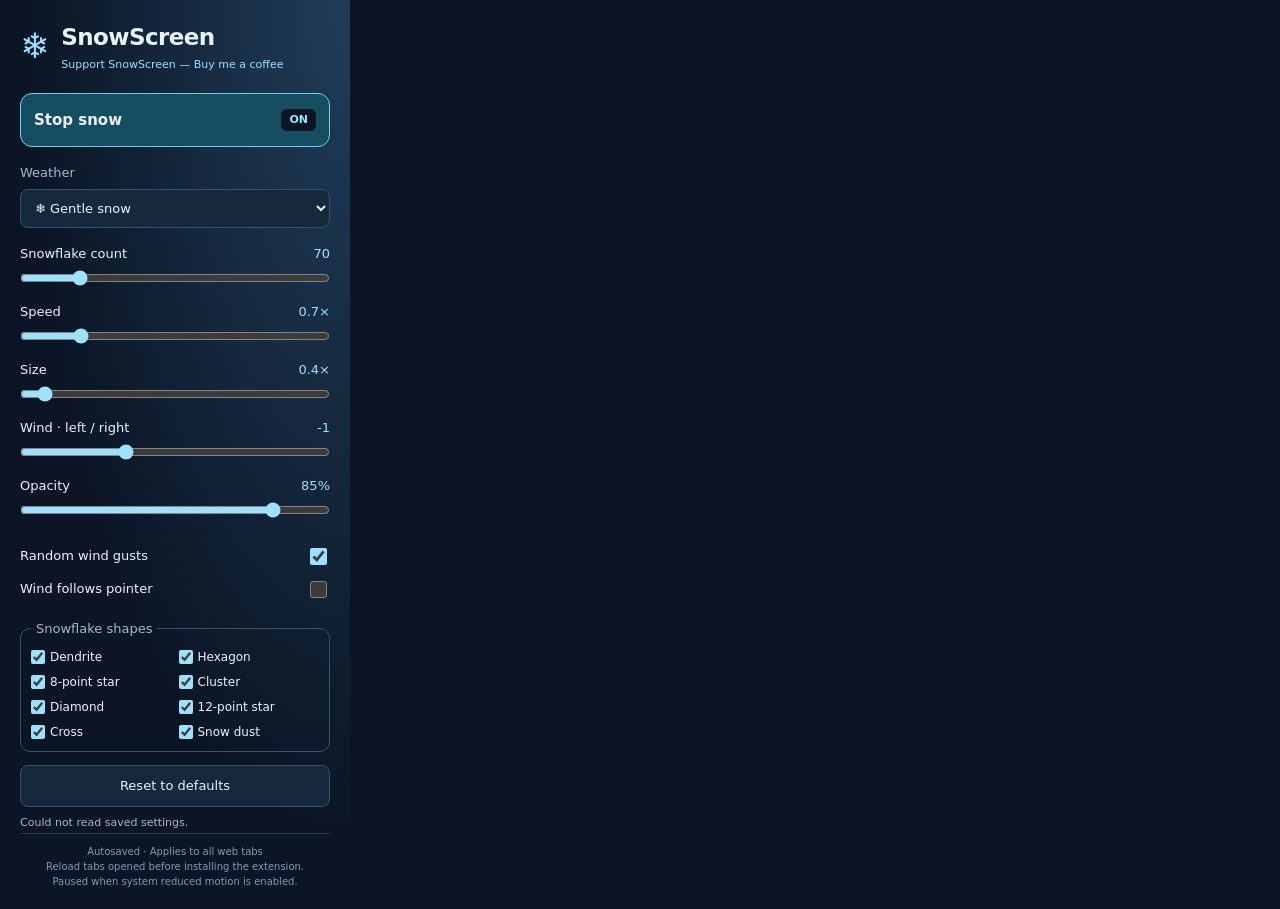
==== web/extension/popup.html @ 16463d27 "create chrome extension" ====
<!doctype html>
<html lang="en">
<head>
  <meta charset="utf-8">
  <meta name="viewport" content="width=device-width, initial-scale=1">
  <title>SnowScreen</title>
  <link rel="stylesheet" href="popup.css">
</head>
<body>
  <header><span class="logo" aria-hidden="true">❄</span><div><h1>SnowScreen</h1><p><a class="donate" href="https://buymeacoffee.com/hoangbinha7" target="_blank" rel="noopener noreferrer">Support SnowScreen — Buy me a coffee</a></p></div></header>
  <main>
    <button id="enabled" class="power" type="button" aria-pressed="false" disabled><span id="power-label">Start snow</span><span id="power-state">OFF</span></button>
    <label class="field" for="preset">Weather</label>
    <select id="preset"><option value="gentle">❄ Gentle snow</option><option value="blizzard">🌨 Blizzard</option><option value="magical">✨ Magical</option><option value="custom">Custom</option></select>
    <div class="sliders">
      <label for="count">Snowflake count <output id="count-value"></output></label><input id="count" type="range" min="10" max="350" step="1">
      <label for="speed">Speed <output id="speed-value"></output></label><input id="speed" type="range" min="0.2" max="3" step="0.1">
      <label for="size">Size <output id="size-value"></output></label><input id="size" type="range" min="0.3" max="2" step="0.1">
      <label for="wind">Wind · left / right <output id="wind-value"></output></label><input id="wind" type="range" min="-3" max="3" step="0.1">
      <label for="opacity">Opacity <output id="opacity-value"></output></label><input id="opacity" type="range" min="0.1" max="1" step="0.05">
    </div>
    <label class="option">Random wind gusts <input id="gusts" type="checkbox"></label>
    <label class="option">Wind follows pointer <input id="pointerWind" type="checkbox"></label>
    <fieldset><legend>Snowflake shapes</legend><div class="shapes">
      <label><input type="checkbox" name="shape" value="0"> Dendrite</label><label><input type="checkbox" name="shape" value="1"> Hexagon</label>
      <label><input type="checkbox" name="shape" value="2"> 8-point star</label><label><input type="checkbox" name="shape" value="3"> Cluster</label>
      <label><input type="checkbox" name="shape" value="4"> Diamond</label><label><input type="checkbox" name="shape" value="5"> 12-point star</label>
      <label><input type="checkbox" name="shape" value="6"> Cross</label><label><input type="checkbox" name="shape" value="7"> Snow dust</label>
    </div></fieldset>
    <button id="reset" type="button">Reset to defaults</button>
    <p id="status" role="status" aria-live="polite"></p>
  </main>
  <footer>Autosaved · Applies to all web tabs<br>Reload tabs opened before installing the extension.<br>Paused when system reduced motion is enabled.</footer>
  <script src="settings.js"></script><script src="popup.js"></script>
</body>
</html>
---- web/extension/popup.css ----
:root { color-scheme: dark; font: 13px/1.5 system-ui, sans-serif; color: #e9f3ff; background: #0b1525; }
* { box-sizing: border-box; }
body { width: 350px; margin: 0; padding: 20px; background: radial-gradient(ellipse at top right, #203d59, transparent 65%); }
header { display: flex; align-items: center; gap: 12px; margin-bottom: 20px; }
.logo { font-size: 35px; color: #9de1ff; }
.donate { color: #9de1ff; text-decoration: none; }
.donate:hover { color: #d5f2ff; text-decoration: underline; }
h1 { font-size: 23px; letter-spacing: -.6px; margin: 0; }
header p { font-size: 11px; margin: 2px 0 0; color: #a4b9cf; }
.power { position: relative; overflow: hidden; isolation: isolate; display: flex; justify-content: space-between; align-items: center; min-height: 54px; padding: 13px; border: 1px solid #37536b; border-radius: 12px; background: #20354b; font-size: 15px; font-weight: 600; margin-bottom: 16px; }
.power[aria-pressed=false] { background: #89dcff; color: #082a40; border-color: #c1eeff; box-shadow: 0 4px 18px #58c7ff40; }
.power[aria-pressed=false]:hover { background: #b1e9ff; }
.power[aria-pressed=false]:not(:disabled)::before { content: ''; position: absolute; inset: -50% auto -50% -60%; width: 45%; background: linear-gradient(90deg, transparent, #ffffff90, transparent); transform: skewX(-20deg); animation: snow-sweep 3.5s ease-in-out infinite; pointer-events: none; z-index: -1; }
@keyframes snow-sweep { 0%, 20% { left: -60%; } 65%, 100% { left: 130%; } }
@media (prefers-reduced-motion: reduce) { .power[aria-pressed=false]:not(:disabled)::before { animation: none; display: none; } }
.power[aria-pressed=true] { background: #164d60; border-color: #75cce9; }
.power[aria-pressed=true]:hover { background: #1d6075; }
#power-state { font-size: 11px; padding: 3px 8px; border-radius: 6px; background: #0b1525; color: #9de1ff; }
button:disabled { opacity: .5; cursor: wait; }
input { accent-color: #9de1ff; }
input[type=checkbox] { width: 17px; height: 17px; cursor: pointer; }
.field { display: block; margin-bottom: 6px; color: #a4b9cf; }
select, button { width: 100%; border: 1px solid #37536b; border-radius: 8px; background: #15283c; color: #e9f3ff; padding: 10px; font: inherit; cursor: pointer; }
.sliders { margin: 16px 0; }
.sliders label { display: flex; justify-content: space-between; margin-top: 10px; }
output { color: #9de1ff; font-variant-numeric: tabular-nums; }
input[type=range] { width: 100%; margin: 7px 0 0; cursor: pointer; }
.option { display: flex; align-items: center; justify-content: space-between; padding: 5px 0; }
fieldset { margin: 13px 0; border: 1px solid #37536b; border-radius: 10px; padding: 10px; }
legend { color: #a4b9cf; padding: 0 5px; }
.shapes { display: grid; grid-template-columns: 1fr 1fr; gap: 7px; }
.shapes label { display: flex; align-items: center; gap: 5px; font-size: 12px; }
.shapes input { margin: 0; width: 14px; height: 14px; }
button:hover { background: #25435e; }
:focus-visible { outline: 2px solid #9de1ff; outline-offset: 3px; }
#status { min-height: 18px; margin: 8px 0 0; font-size: 11px; color: #a4b9cf; }
footer { color: #829ab2; font-size: 10px; text-align: center; padding-top: 10px; border-top: 1px solid #263a50; }
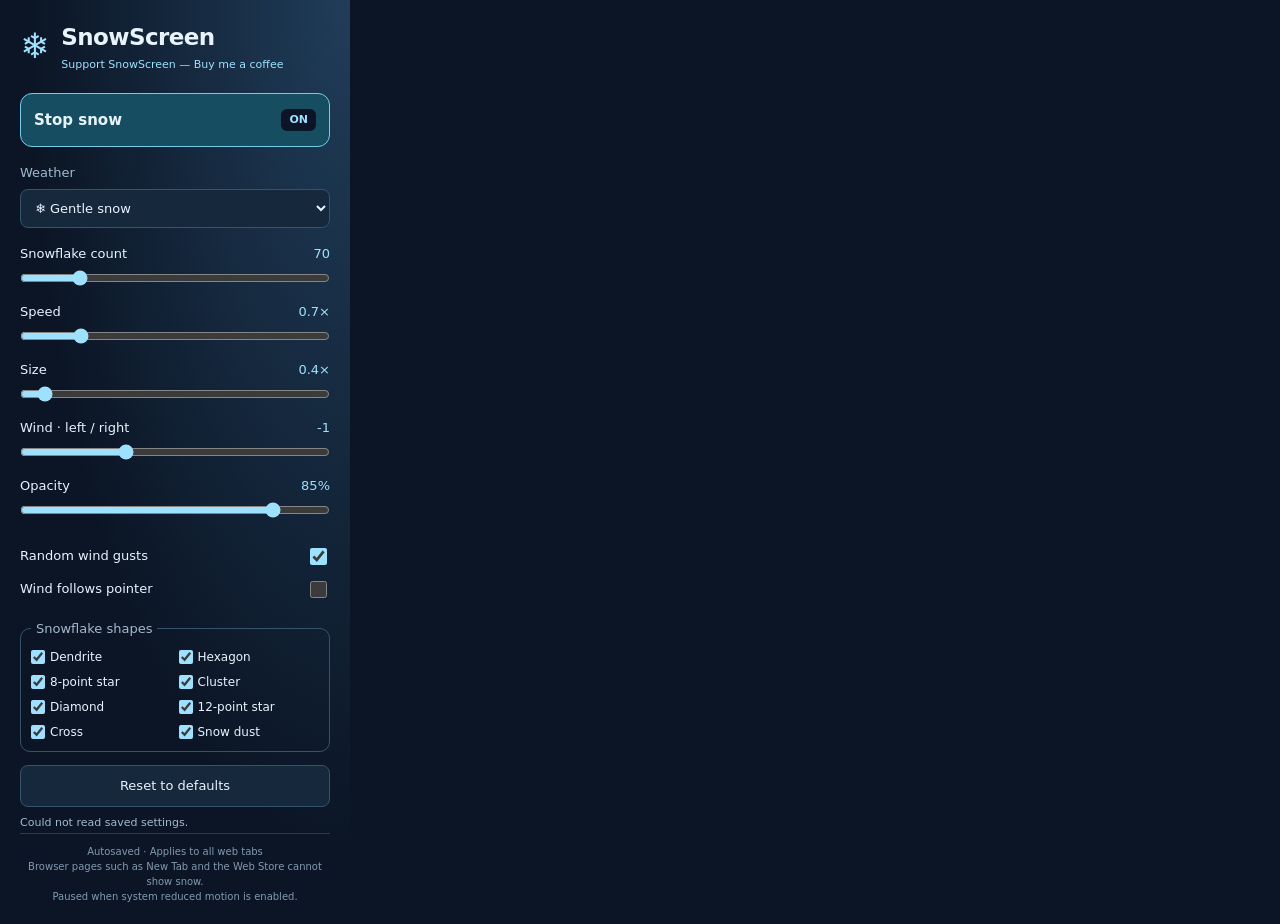
==== commit 8a68e650: "fix: fix extension" ====
--- a/web/extension/popup.html
+++ b/web/extension/popup.html
@@ -30,7 +30,7 @@
     <button id="reset" type="button">Reset to defaults</button>
     <p id="status" role="status" aria-live="polite"></p>
   </main>
-  <footer>Autosaved · Applies to all web tabs<br>Reload tabs opened before installing the extension.<br>Paused when system reduced motion is enabled.</footer>
+  <footer>Autosaved · Applies to all web tabs<br>Browser pages such as New Tab and the Web Store cannot show snow.<br>Paused when system reduced motion is enabled.</footer>
   <script src="settings.js"></script><script src="popup.js"></script>
 </body>
 </html>
